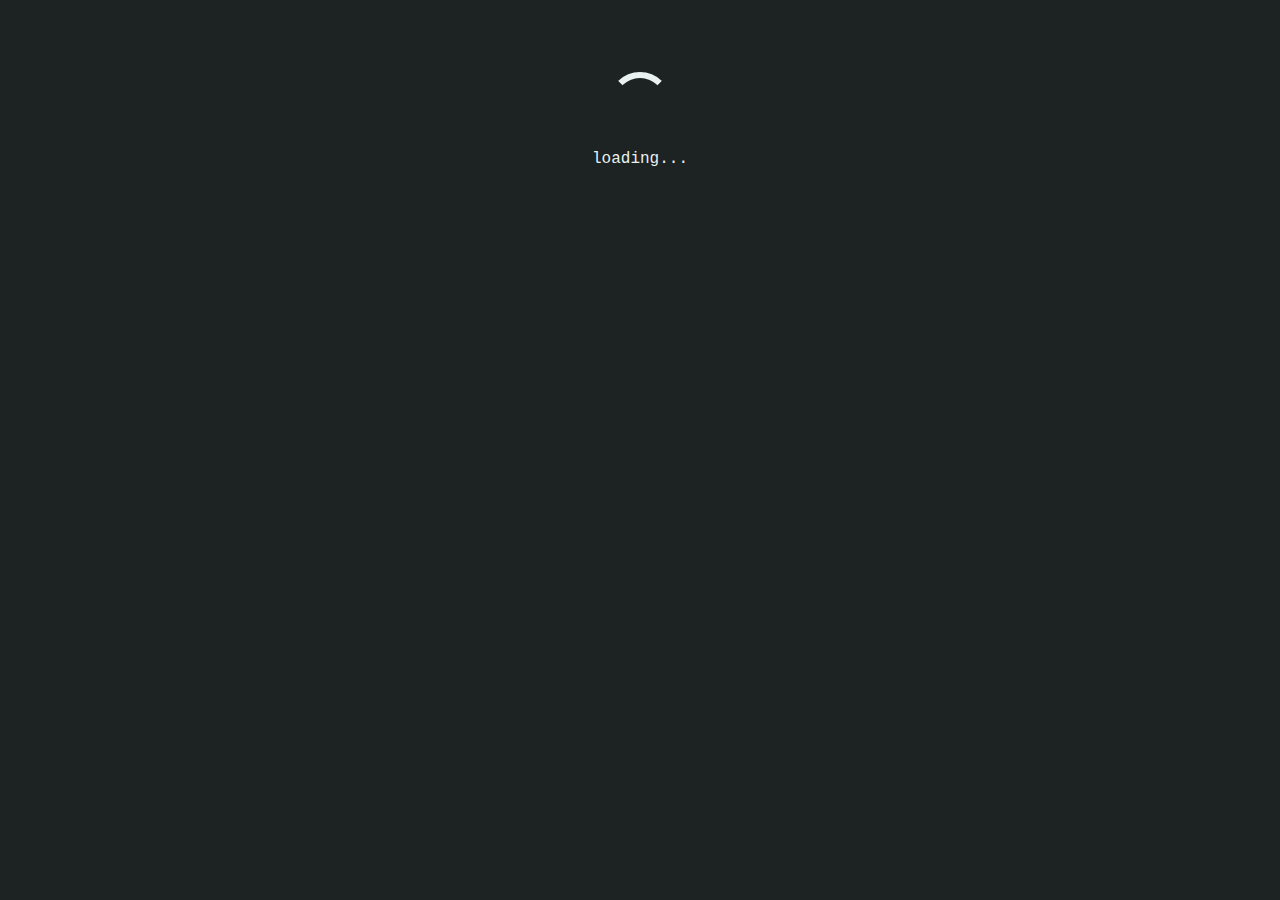
==== index.html @ da8f7b23 "added todo index/css" ====
<!DOCTYPE html>
<html lang="en">
<head>
    <meta charset="UTF-8">
    <meta name="viewport" content="width=device-width, initial-scale=1.0">
    <meta http-equiv="X-UA-Compatible" content="ie=edge">

    <link rel="stylesheet" href="styles.css">


    <title>Assembly Druid</title>
</head>
<body>
    <div class="header">
        <center>
            <div class="loader"></div>
            <p>loading...</p>
        </center>
    </div>
</body>
</html>
---- styles.css ----
html {
    --primaryColor: #1d2222;
    --secondaryColor: #e9f1f1;

    background-color: var(--primaryColor);
    color: var(--secondaryColor);

    font-family: "Courier New", "Courier", monospace;
}

.header {
    padding-top: 4em;
}

.loader {
    border: 6px solid var(--primaryColor);
    border-top: 6px solid var(--secondaryColor);
    border-radius: 50%;
    width: 50px;
    height: 50px;
    animation: spin 2s linear infinite;
}

@keyframes spin {
    0% { transform: rotate(0deg); }
    100% { transform: rotate(360deg); }
}
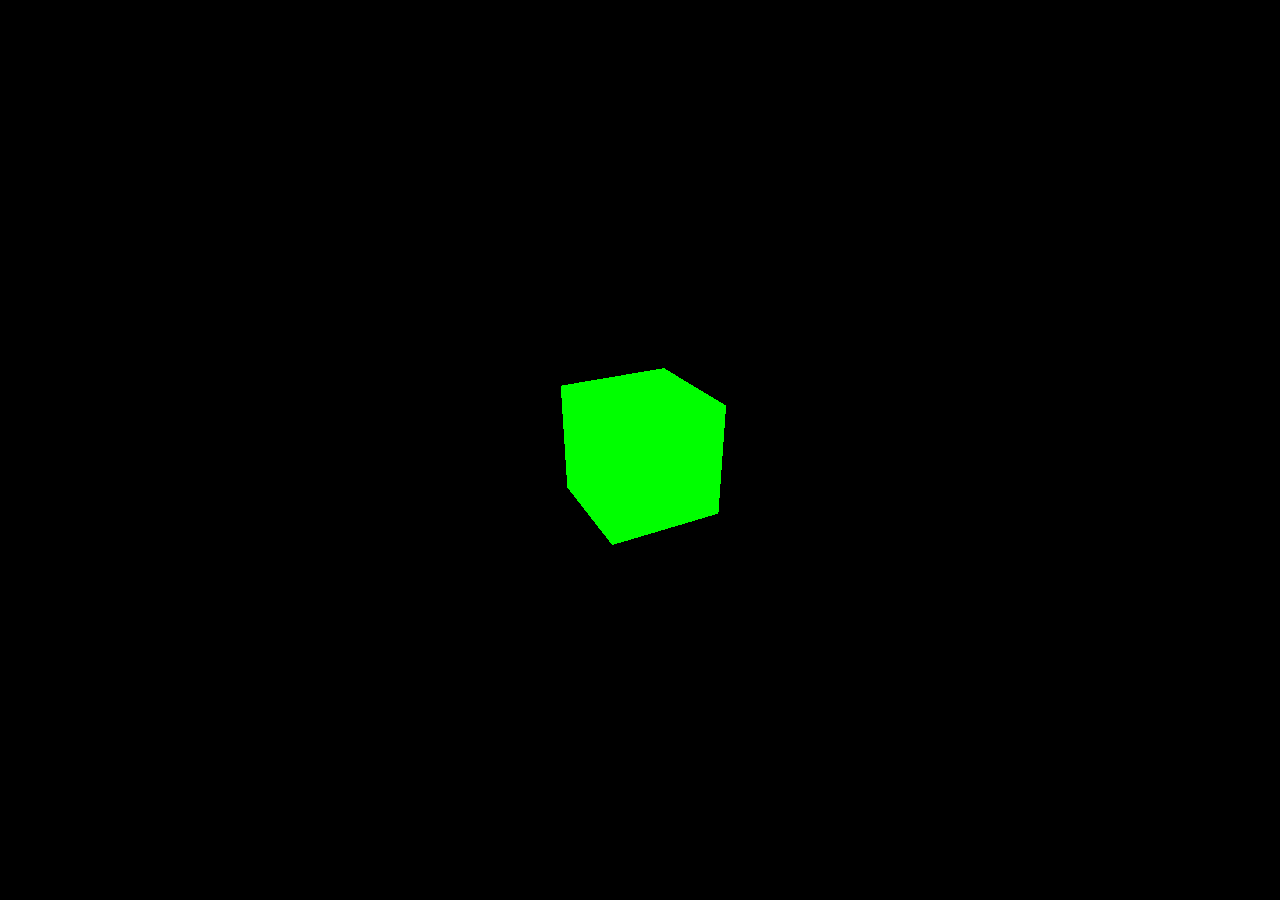
==== commit 71c5842f: "Testing typescript+threejs" ====
--- a/index.html
+++ b/index.html
@@ -1,21 +1,12 @@
 <!DOCTYPE html>
 <html lang="en">
 <head>
-    <meta charset="UTF-8">
-    <meta name="viewport" content="width=device-width, initial-scale=1.0">
-    <meta http-equiv="X-UA-Compatible" content="ie=edge">
-
-    <link rel="stylesheet" href="styles.css">
-
-
-    <title>Assembly Druid</title>
+  <meta charset="UTF-8">
+  <meta name="viewport" content="width=device-width, initial-scale=1.0">
+  <title>Three.js with TypeScript</title>
+  <script type="module" crossorigin src="/assets/index-Bqw72zzY.js"></script>
+  <link rel="stylesheet" crossorigin href="/assets/index-Cz4zGhbH.css">
 </head>
 <body>
-    <div class="header">
-        <center>
-            <div class="loader"></div>
-            <p>loading...</p>
-        </center>
-    </div>
 </body>
-</html>+</html>
--- a/assets/index-Cz4zGhbH.css
+++ b/assets/index-Cz4zGhbH.css
@@ -0,0 +1 @@
+:root{font-family:Inter,system-ui,Avenir,Helvetica,Arial,sans-serif;line-height:1.5;font-weight:400;color-scheme:light dark;color:#ffffffde;background-color:#242424;font-synthesis:none;text-rendering:optimizeLegibility;-webkit-font-smoothing:antialiased;-moz-osx-font-smoothing:grayscale}a{font-weight:500;color:#646cff;text-decoration:inherit}a:hover{color:#535bf2}body{margin:0;display:flex;place-items:center;min-width:320px;min-height:100vh}h1{font-size:3.2em;line-height:1.1}#app{max-width:1280px;margin:0 auto;padding:2rem;text-align:center}.logo{height:6em;padding:1.5em;will-change:filter;transition:filter .3s}.logo:hover{filter:drop-shadow(0 0 2em #646cffaa)}.logo.vanilla:hover{filter:drop-shadow(0 0 2em #3178c6aa)}.card{padding:2em}.read-the-docs{color:#888}button{border-radius:8px;border:1px solid transparent;padding:.6em 1.2em;font-size:1em;font-weight:500;font-family:inherit;background-color:#1a1a1a;cursor:pointer;transition:border-color .25s}button:hover{border-color:#646cff}button:focus,button:focus-visible{outline:4px auto -webkit-focus-ring-color}@media (prefers-color-scheme: light){:root{color:#213547;background-color:#fff}a:hover{color:#747bff}button{background-color:#f9f9f9}}
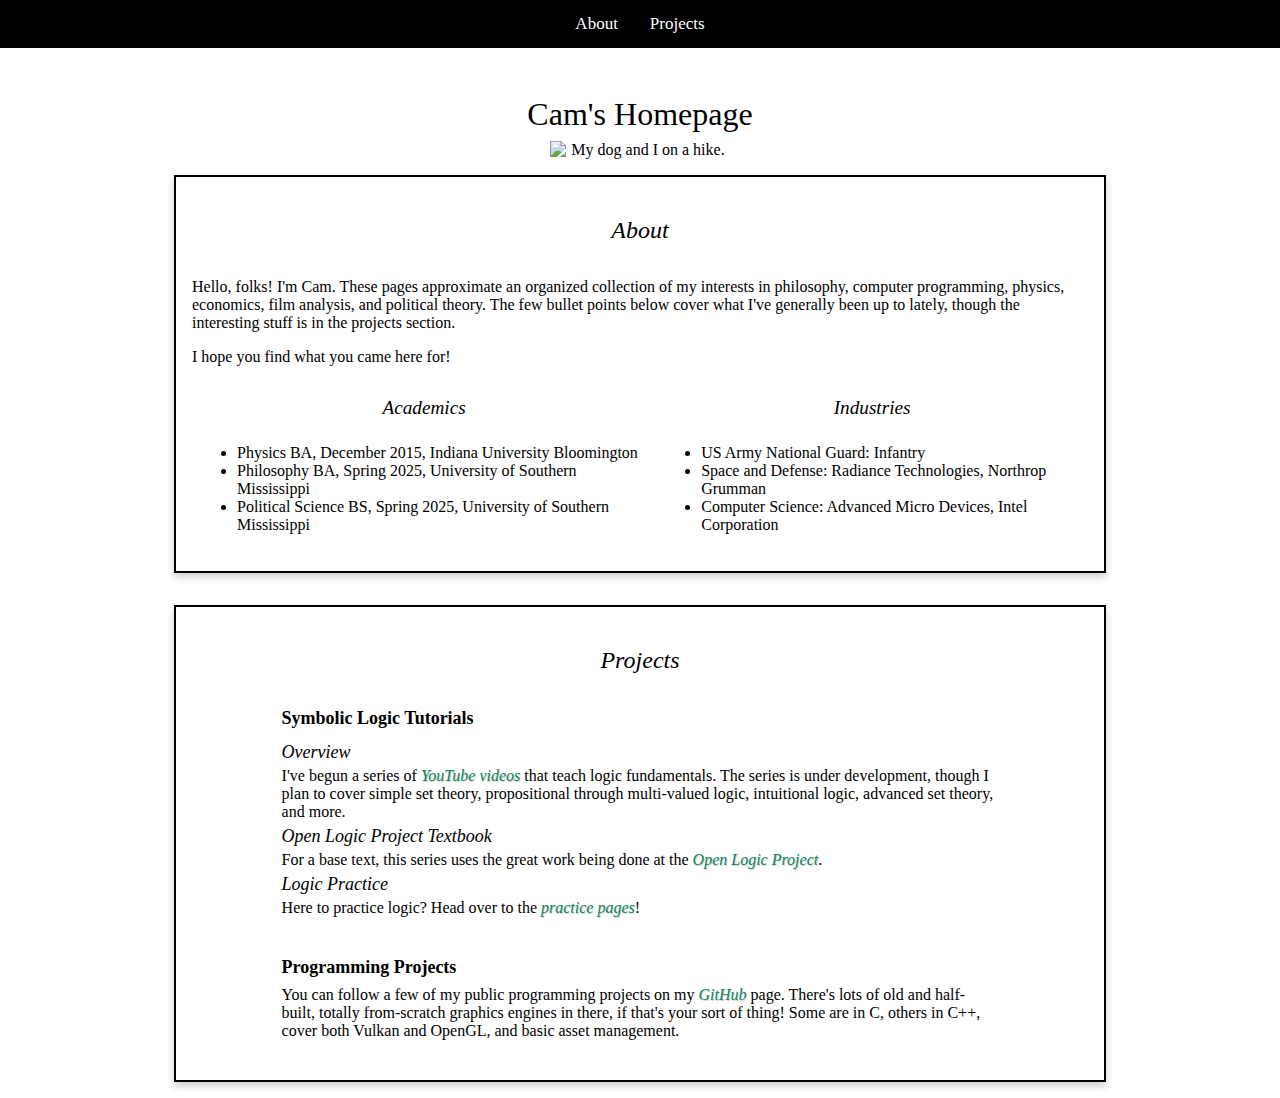
==== commit 05940c7d: "basic page & quiz & threejs test" ====
--- a/index.html
+++ b/index.html
@@ -1,12 +1,119 @@
 <!DOCTYPE html>
 <html lang="en">
+
 <head>
-  <meta charset="UTF-8">
-  <meta name="viewport" content="width=device-width, initial-scale=1.0">
-  <title>Three.js with TypeScript</title>
-  <script type="module" crossorigin src="/assets/index-Bqw72zzY.js"></script>
-  <link rel="stylesheet" crossorigin href="/assets/index-Cz4zGhbH.css">
+    <meta charset="UTF-8" />
+    <meta name="viewport" content="width=device-width, initial-scale=1.0" />
+    <meta http-equiv="X-UA-Compatible" content="ie=edge" />
+
+    <link rel="icon" href="favicon.ico">
+
+    <title>Cameron Farvin's Homepage</title>
+  <link rel="stylesheet" crossorigin href="./assets/styles-C3Kpzuw5.css">
 </head>
+
 <body>
+    <div class="navbar">
+        <a href="#about">About</a>
+        <a href="#projects">Projects</a>
+    </div>
+
+    <div class="header">
+        <div class="title">Cam's Homepage</div>
+        <img class="intro-image" src="Cam & T.jpeg" alt="My dog and I on a hike." />
+    </div>
+
+    <div class="section" id="about">
+        <div class="section-header-1">About</div>
+        <div>
+            <p>
+                Hello, folks! I'm Cam. These pages approximate an organized collection of my interests in philosophy,
+                computer programming, physics, economics, film analysis, and political theory. The few bullet points
+                below cover what I've generally been up to lately, though the interesting stuff is in the projects
+                section.
+            </p>
+            <p>
+                I hope you find what you came here for!
+            </p>
+        </div>
+        <div class="column-container" id="about-columns">
+            <div class="column-container">
+                <div class="column-column">
+                    <div class="section-header-2">Academics</div>
+                    <ul>
+                        <li>
+                            Physics BA, December 2015, Indiana University Bloomington
+                        </li>
+                        <li>
+                            Philosophy BA, Spring 2025, University of Southern Mississippi
+                        </li>
+                        <li>
+                            Political Science BS, Spring 2025, University of Southern Mississippi
+                        </li>
+                    </ul>
+                </div>
+
+                <div class="column-column">
+                    <div class="section-header-2">Industries</div>
+                    <ul>
+                        <li>
+                            US Army National Guard: Infantry
+                        </li>
+                        <li>
+                            Space and Defense: Radiance Technologies, Northrop Grumman
+                        </li>
+                        <li>
+                            Computer Science: Advanced Micro Devices, Intel Corporation
+                        </li>
+                    </ul>
+                </div>
+            </div>
+        </div>
+    </div>
+
+    <div class="section" id="projects">
+        <div class="section-header-1">Projects</div>
+
+        <div class="project">
+            <div class="project-title">Symbolic Logic Tutorials</div>
+            <div class="project-description">
+
+
+                <div>
+                    <div class="section-header-3">Overview</div>
+                    I've begun a series of <a href="https://www.youtube.com/channel/UCCuB_cnlbUFw0fHo5VqwS_w"
+                        class="project-link" target="_blank">YouTube videos</a> that teach logic fundamentals. The
+                    series is under development, though I plan to cover simple set theory, propositional through
+                    multi-valued logic, intuitional logic, advanced set theory, and more.
+                </div>
+
+                <div>
+                    <div class="section-header-3">Open Logic Project Textbook</div>
+                    For a base text, this series uses the great work being done at the <a
+                        href="https://openlogicproject.org/" class="project-link" target="_blank">Open Logic
+                        Project</a>.
+                </div>
+
+                <div>
+                    <div class="section-header-3">Logic Practice</div>
+                    Here to practice logic? Head over to the <a href="/sl_practice.html" class="project-link"
+                        target="_blank">practice pages</a>!
+                </div>
+            </div>
+        </div>
+
+        <div class="project">
+            <div class="project-title">Programming Projects</div>
+            <div class="project-description">
+                You can follow a few of my public programming projects on my
+                <a href="https://github.com/assemblyDruid" class="project-link" target="_blank">GitHub</a> page. There's
+                lots of old
+                and half-built, totally from-scratch graphics engines in there,
+                if that's your sort of thing! Some are in C, others in C++, cover both Vulkan and OpenGL, and basic
+                asset management.
+            </div>
+        </div>
+    </div>
 </body>
-</html>
+
+</html>--- a/assets/styles-C3Kpzuw5.css
+++ b/assets/styles-C3Kpzuw5.css
@@ -0,0 +1 @@
+html{--primaryColor: #ffffff;--secondaryColor: #000000;--accentColor: #49330b;--linkColor: #0c825c;background-color:var(--primaryColor);color:var(--secondaryColor);font-family:Times New Roman,Times,serif;margin:0;padding:0;box-sizing:border-box}body{display:flex;flex-direction:column;align-items:center;width:100%;margin:0;padding:0}.navbar{width:100%;background-color:var(--secondaryColor);overflow:hidden;position:fixed;top:0;left:0;z-index:1000;display:flex;justify-content:center}.navbar a{float:left;display:block;color:var(--primaryColor);text-align:center;padding:14px 16px;text-decoration:none;font-size:17px}.navbar a:hover{background-color:var(--accentColor);color:var(--primaryColor)}.header{padding-top:6em;display:flex;flex-direction:column;justify-content:center;align-items:center;text-align:center}.title{font-size:xx-large;padding-bottom:.25em}.intro-image{width:80%;max-width:600px;height:auto;margin:0 auto}.subtitle{font-size:small;font-style:italic;padding-bottom:2em}.section{border:2px solid var(--secondaryColor);display:flex;flex-direction:column;justify-content:center;align-items:center;width:70%;margin:1em 0;padding:1em;box-shadow:0 4px 8px #0003}.section-header-1{font-size:x-large;font-style:italic;padding-top:1em;padding-bottom:.75em}.section-header-2{text-align:center;font-size:larger;font-style:italic;padding-top:.5em;padding-bottom:.5em}.section-header-3{text-align:left;font-size:large;font-style:italic;padding-top:.25em;padding-bottom:.25em}.project{width:80%;margin:1em auto}.project-title{font-size:large;font-weight:700;margin:0;text-align:left}.project-description{margin:.5em 0;padding:0;text-align:left}.project-link{color:var(--linkColor);font-style:italic;text-decoration:none;margin:0;padding:0;text-align:left;text-shadow:1px 1px 1px rgba(0,0,0,.2);transition:all .5s ease}.project-link:hover{text-decoration:underline;letter-spacing:.6px}.column-container{display:flex;flex-direction:row;justify-content:space-evenly}.column-column{flex:1 1 auto;box-sizing:border-box;margin:5px}@media (max-width: 1200px){.intro-image{width:70%;max-width:500px}.section{width:80%;flex-wrap:wrap}}@media (max-width: 768px){.intro-image{width:60%;max-width:400px}.section{width:80%;flex-wrap:wrap}.column-container{flex-wrap:wrap}.navbar a{float:none;display:block;text-align:left}}@media (max-width: 480px){.intro-image{width:80%;max-width:300px}.title{font-size:large}.section{width:80%;flex-wrap:wrap}.column-container{flex-wrap:wrap}.navbar a{padding:12px;font-size:16px}}
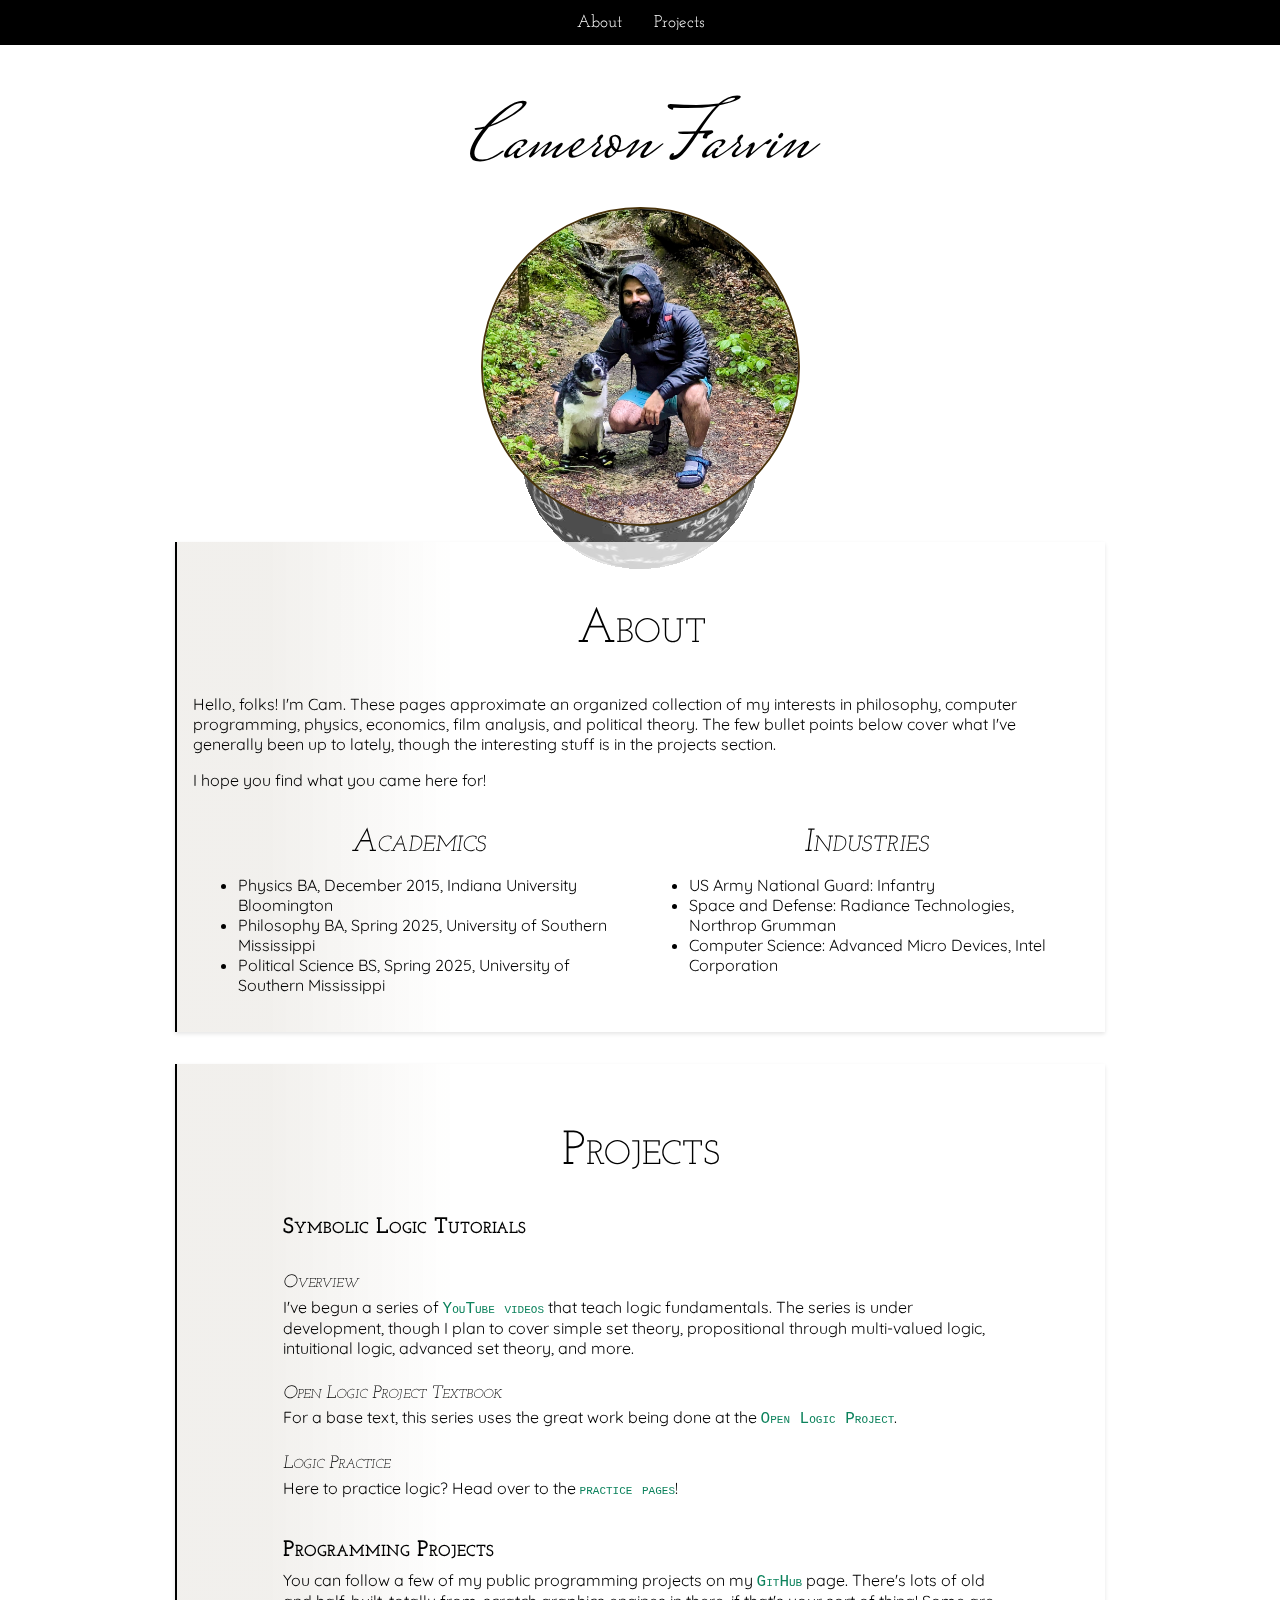
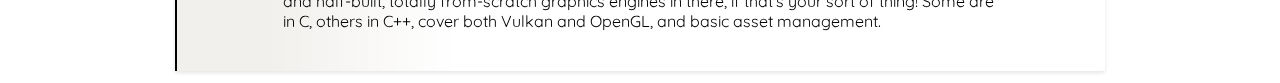
==== commit bb17700c: "Minor style updates; some webgl fun" ====
--- a/index.html
+++ b/index.html
@@ -6,10 +6,18 @@
     <meta name="viewport" content="width=device-width, initial-scale=1.0" />
     <meta http-equiv="X-UA-Compatible" content="ie=edge" />
 
-    <link rel="icon" href="favicon.ico">
+    <link rel="preconnect" href="https://fonts.googleapis.com">
+    <link rel="preconnect" href="https://fonts.gstatic.com" crossorigin>
+    <link
+        href="https://fonts.googleapis.com/css2?family=Josefin+Slab:ital,wght@0,100..700;1,100..700&family=Mrs+Saint+Delafield&family=Quicksand:wght@300..700&display=swap"
+        rel="stylesheet">
 
-    <title>Cameron Farvin's Homepage</title>
-  <link rel="stylesheet" crossorigin href="./assets/styles-C3Kpzuw5.css">
+    <link rel="icon" href="./favicon.ico">
+
+    <title>Cam's Homepage</title>
+  <script type="module" crossorigin src="./assets/main-DUKzkjrp.js"></script>
+  <link rel="modulepreload" crossorigin href="./assets/three.module-BFVI_hjR.js">
+  <link rel="stylesheet" crossorigin href="./assets/three-B8jPxEtf.css">
 </head>
 
 <body>
@@ -19,9 +27,12 @@
     </div>
 
     <div class="header">
-        <div class="title">Cam's Homepage</div>
-        <img class="intro-image" src="Cam & T.jpeg" alt="My dog and I on a hike." />
+        <div class="title">Cameron Farvin</div>
+        <div class="intro-image-container">
+            <img class="intro-image" src="Cam.jpg" alt="Profile photo." />
+        </div>
     </div>
+
 
     <div class="section" id="about">
         <div class="section-header-1">About</div>
@@ -78,7 +89,6 @@
             <div class="project-title">Symbolic Logic Tutorials</div>
             <div class="project-description">
 
-
                 <div>
                     <div class="section-header-3">Overview</div>
                     I've begun a series of <a href="https://www.youtube.com/channel/UCCuB_cnlbUFw0fHo5VqwS_w"
@@ -114,6 +124,8 @@
             </div>
         </div>
     </div>
+
+    <div class="threejs-bg" id="threejs-bg"></div>
 </body>
 
 </html>--- a/assets/three-B8jPxEtf.css
+++ b/assets/three-B8jPxEtf.css
@@ -0,0 +1 @@
+html{--primaryColor: #ffffff;--secondaryColor: #000000;--accentColor: #49330b;--linkColor: #0c825c;background-color:var(--primaryColor);color:var(--secondaryColor);font-family:Quicksand,serif;font-optical-sizing:auto;font-size:1rem;margin:0;padding:0;box-sizing:border-box}body{display:flex;flex-direction:column;align-items:center;width:100%;height:100%;margin:0;padding:0;min-height:100vh}.navbar{width:100%;background-color:var(--secondaryColor);overflow:hidden;top:0;left:0;z-index:1000;display:flex;justify-content:center;font-family:Josefin Slab,monospace}.navbar a{color:var(--primaryColor);text-align:center;padding:14px 16px;text-decoration:none;font-size:17px}.navbar a:hover{background-color:var(--accentColor);color:var(--primaryColor)}.header{display:flex;flex-direction:column;justify-content:center;align-items:center;text-align:center}.threejs-bg{position:fixed;top:0;left:0;min-width:100%;min-height:100%;z-index:-1}.threejs-bg canvas{width:100%;height:100%}.title{font-size:5rem;font-family:Mrs Saint Delafield,cursive;padding-top:.5em}.intro-image-container{aspect-ratio:1 / 1;max-height:35vh;border-radius:50%;overflow:hidden;border:2px solid var(--accentColor)}.intro-image{min-width:100%;min-height:100%;max-height:35vh;aspect-ratio:1 / 1;object-fit:cover;object-position:center}.section{display:flex;flex-direction:column;justify-content:center;align-items:center;width:70%;margin:1em 0;padding:1em;box-shadow:0 2px 4px #0000001a;border:2px solid;border-top:0px;border-right:0px;border-bottom:0px;background:#49330b;background:linear-gradient(90deg,#49330b13 10%,#ffffffbf 30%)}.section-header-1{font-family:Josefin Slab,monospace;font-variant-caps:small-caps;font-size:3rem;padding-top:1em;padding-bottom:.5em}.section-header-2{font-family:Josefin Slab,monospace;font-variant-caps:small-caps;font-size:2rem;text-align:center;font-style:italic;padding-top:.5em}.section-header-3{font-family:Josefin Slab,monospace;font-variant-caps:small-caps;font-size:1.5rem;text-align:left;font-size:large;font-style:italic;padding-top:1.5em;padding-bottom:.25em}.project{width:80%;margin:1em auto}.project-title{font-family:Josefin Slab,monospace;font-variant-caps:small-caps;font-size:1.4rem;font-weight:700;margin:0;text-align:left}.project-description{margin:.5em 0;padding:0;text-align:left}.project-link{font-family:monospace;font-variant-caps:small-caps;color:var(--linkColor);text-decoration:none;margin:0;padding:0;text-align:left}.project-link:hover{text-decoration:underline}.column-container{display:flex;flex-direction:row;justify-content:space-evenly}.column-column{flex:1 1 auto;box-sizing:border-box;margin:5px}@media (max-width: 1200px){.intro-image{width:70%;max-width:500px}.section{width:80%;flex-wrap:wrap}}@media (max-width: 768px){.intro-image{width:60%;max-width:400px}.section{width:80%;flex-wrap:wrap}.column-container{flex-wrap:wrap}.navbar a{float:none;display:block;text-align:left}}@media (max-width: 480px){.intro-image{width:80%;max-width:300px}.title{font-size:large}.section{width:80%;flex-wrap:wrap}.column-container{flex-wrap:wrap}.navbar a{padding:12px;font-size:16px}}
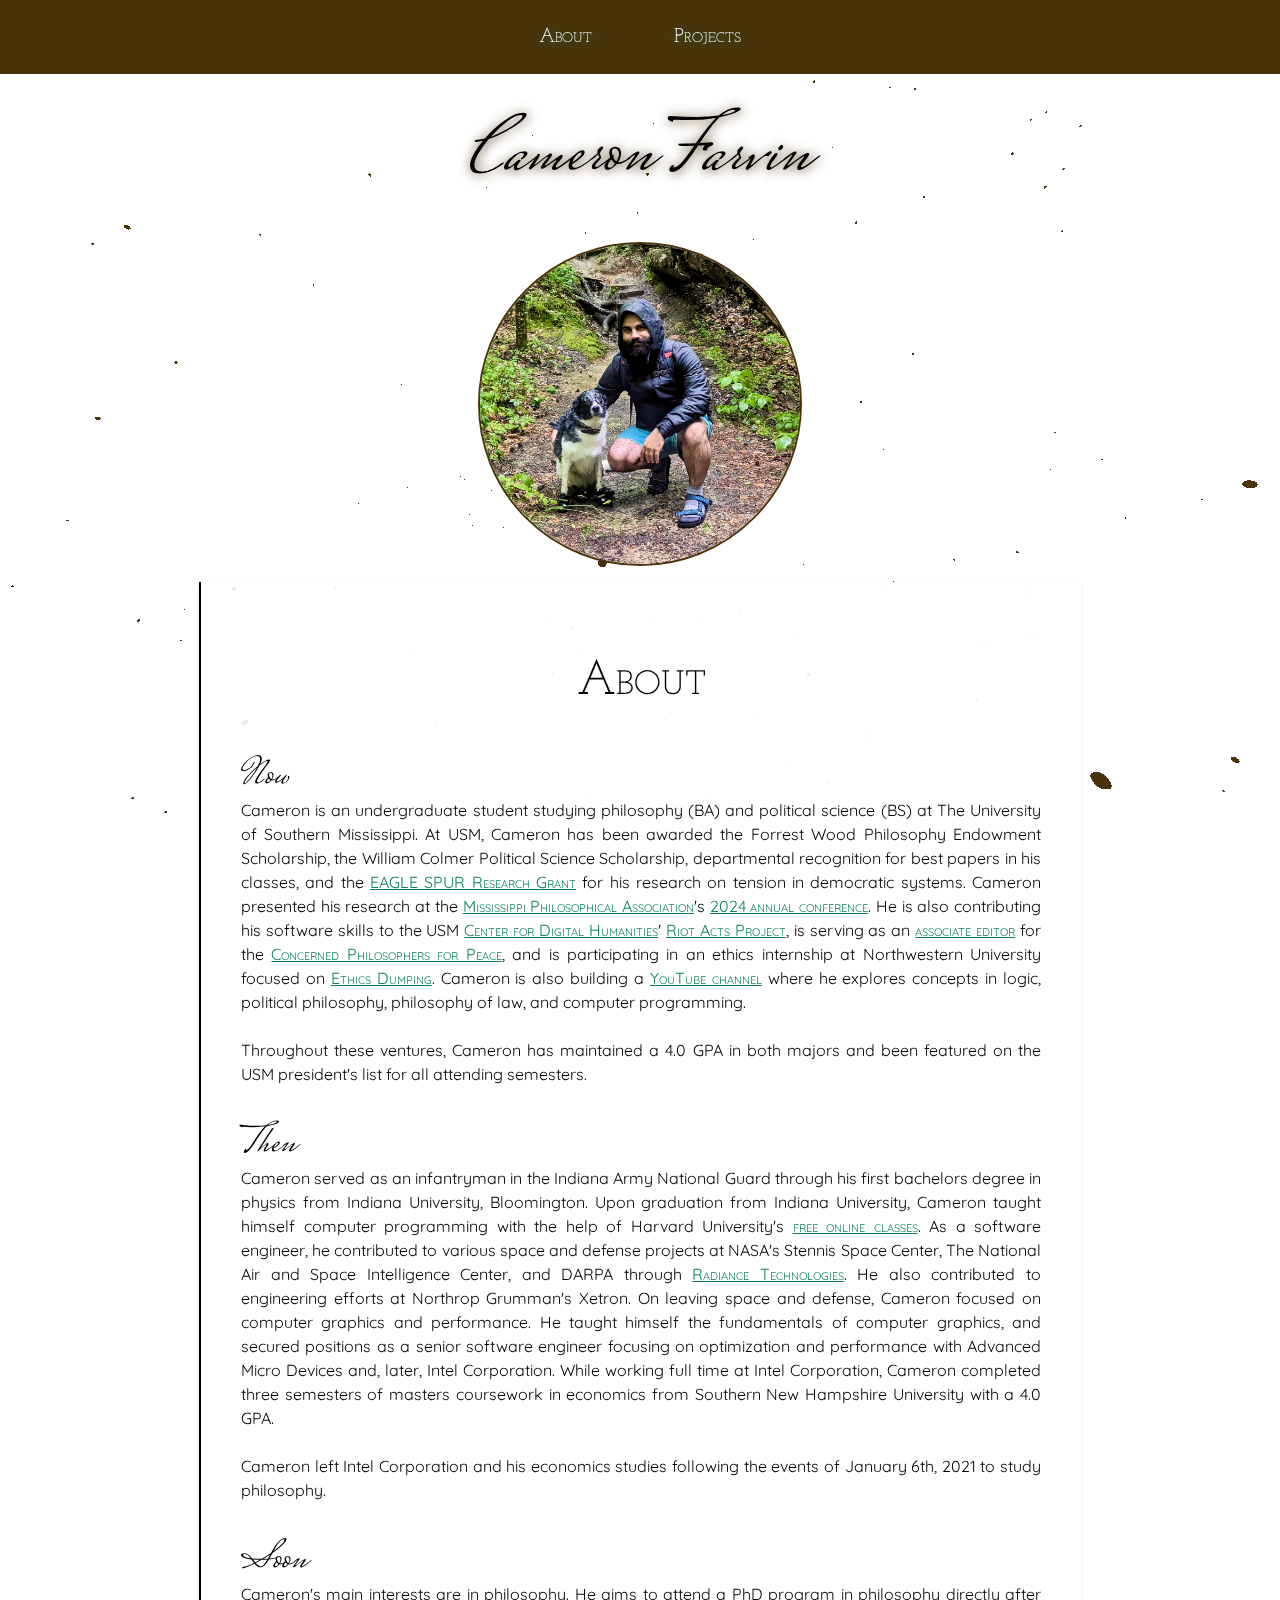
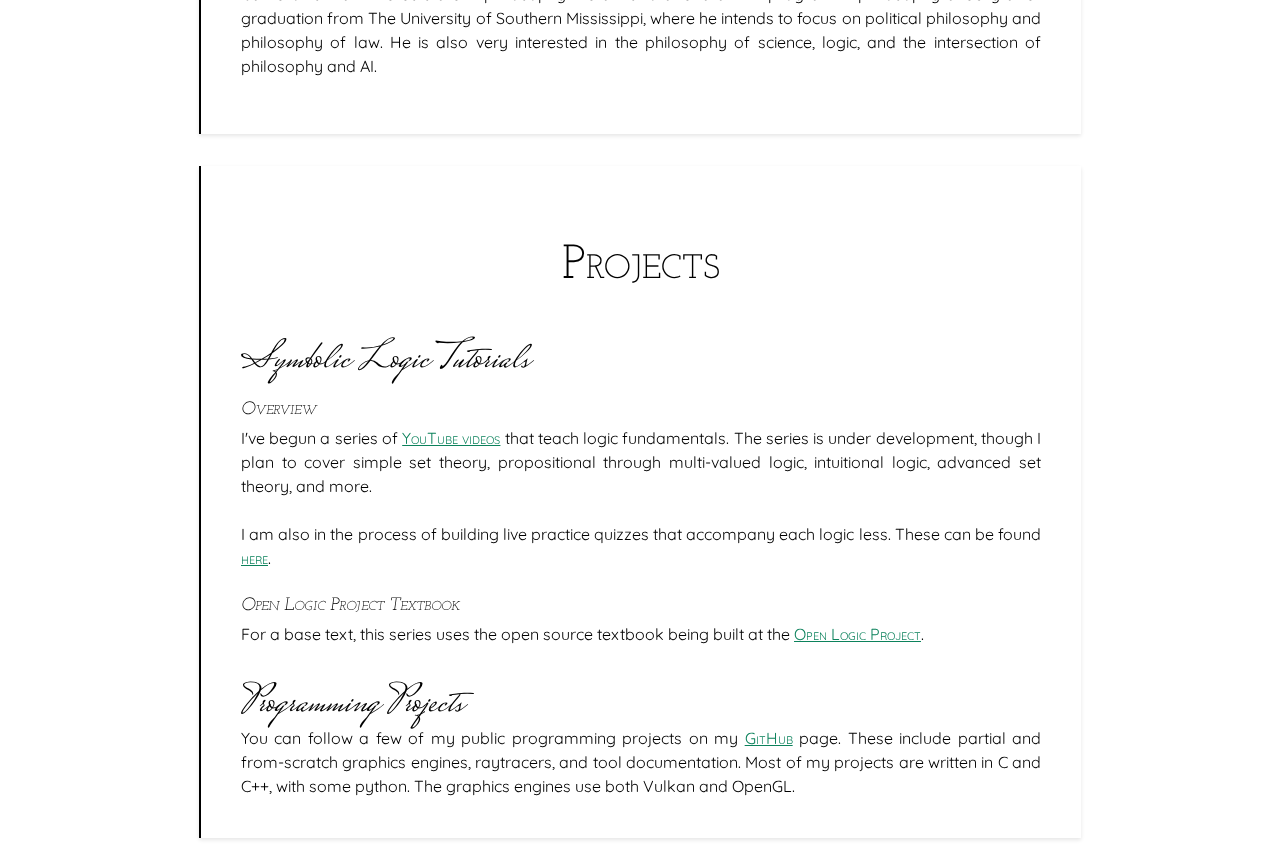
==== commit 4a730bf6: "Removed a great deal of 3js; present a more formal tone" ====
--- a/index.html
+++ b/index.html
@@ -15,117 +15,126 @@
     <link rel="icon" href="./favicon.ico">
 
     <title>Cam's Homepage</title>
-  <script type="module" crossorigin src="./assets/main-DUKzkjrp.js"></script>
-  <link rel="modulepreload" crossorigin href="./assets/three.module-BFVI_hjR.js">
-  <link rel="stylesheet" crossorigin href="./assets/three-B8jPxEtf.css">
+  <script type="module" crossorigin src="./assets/main-Cu1vBQcf.js"></script>
+  <link rel="modulepreload" crossorigin href="./assets/three.module-C072b2XS.js">
+  <link rel="stylesheet" crossorigin href="./assets/three-CjmVOwJv.css">
 </head>
 
 <body>
+    <div id="threejs-bg" class="threejs-bg"></div>
+
     <div class="navbar">
         <a href="#about">About</a>
         <a href="#projects">Projects</a>
     </div>
 
     <div class="header">
-        <div class="title">Cameron Farvin</div>
+        <div class="cam-title">Cameron Farvin</div>
         <div class="intro-image-container">
             <img class="intro-image" src="Cam.jpg" alt="Profile photo." />
         </div>
     </div>
 
-
     <div class="section" id="about">
-        <div class="section-header-1">About</div>
+        <div class="header-1">About</div>
         <div>
             <p>
-                Hello, folks! I'm Cam. These pages approximate an organized collection of my interests in philosophy,
-                computer programming, physics, economics, film analysis, and political theory. The few bullet points
-                below cover what I've generally been up to lately, though the interesting stuff is in the projects
-                section.
+            <div class=header-2>Now</div>
+            Cameron is an undergraduate student studying philosophy (BA) and political science (BS) at The University of
+            Southern Mississippi. At USM, Cameron has been awarded the Forrest Wood Philosophy Endowment Scholarship,
+            the William
+            Colmer Political Science Scholarship, departmental recognition for
+            best papers in his classes, and the <a
+                href="https://www.usm.edu/undergraduate-research/eagle-scholars-program-undergraduate-research-eagle-spur.php"
+                class="project-link" target="_blank">EAGLE SPUR Research Grant</a> for his research on tension in
+            democratic systems. Cameron presented his research at the <a href="https://msphil.com/" class="project-link"
+                target="_blank">Mississippi Philosophical Association</a>'s <a href="https://www.muw.edu/llp/mpac/"
+                class="project-link" target="_blank">2024 annual conference</a>. He is also contributing his software
+            skills to the USM <a href="https://www.usm.edu/digital-humanities/index.php" class="project-link"
+                target="_blank">Center for Digital Humanities</a>' <a href="https://riotacts.org/" class="project-link"
+                target="_blank">Riot Acts Project</a>, is serving as an <a
+                href="https://ecommons.udayton.edu/concerned_philosophers/51/" class="project-link"
+                target="_blank">associate editor</a> for the <a href="https://peacephilosophy.org/" class="project-link"
+                target="_blank">Concerned Philosophers for Peace</a>, and is participating in an ethics internship at
+            Northwestern University
+            focused on <a
+                href="https://galter.northwestern.edu/news/investigation-of-ethics-dumping-cases-at-galter-library"
+                class="project-link" target="_blank">Ethics Dumping</a>. Cameron is also building a <a
+                href="https://www.youtube.com/channel/UCCuB_cnlbUFw0fHo5VqwS_w" class="project-link"
+                target="_blank">YouTube channel</a> where he explores concepts in logic, political philosophy,
+            philosophy of law, and computer programming.
+            <br>
+            <br>
+            Throughout these ventures, Cameron has maintained a 4.0 GPA in both majors and been featured on the USM
+            president's list for all attending semesters.
             </p>
             <p>
-                I hope you find what you came here for!
+            <div class=header-2>Then</div>
+            Cameron served as an infantryman in the Indiana Army National Guard through his first bachelors degree in
+            physics from Indiana University, Bloomington. Upon graduation from Indiana University, Cameron taught
+            himself computer programming with the help of Harvard University's <a
+                href="https://pll.harvard.edu/course/cs50-introduction-computer-science" class="project-link"
+                target="_blank">free online classes</a>. As a software engineer, he contributed to various space and
+            defense projects at NASA's Stennis
+            Space Center, The National Air and Space Intelligence Center, and DARPA through <a
+                href="https://www.radiancetech.com/" class="project-link" target="_blank">Radiance Technologies</a>. He
+            also contributed to engineering efforts at <a
+                href="https://www.northropgrumman.com/who-we-are/business-sectors/mission-systems" class="project-link"
+                target="_blank"></a>Northrop Grumman's Xetron. On leaving space and defense, Cameron
+            focused on computer graphics and performance. He taught himself the fundamentals of computer graphics, and
+            secured positions as a senior software engineer focusing on optimization and performance with Advanced Micro
+            Devices and, later, Intel Corporation. While working full time
+            at Intel Corporation, Cameron completed three semesters of masters coursework in economics from Southern New
+            Hampshire University with a 4.0 GPA.
+            <br>
+            <br>
+            Cameron left Intel Corporation and his economics studies following the events of January 6th, 2021 to study
+            philosophy.
+            </p>
+            <p>
+            <div class=header-2>Soon</div>
+            Cameron's main interests are in philosophy. He aims to attend a PhD program in philosophy directly after
+            graduation from The University of Southern Mississippi, where he intends to focus on political philosophy
+            and philosophy of law. He is also very interested in the philosophy of science, logic, and the intersection
+            of
+            philosophy and AI.
             </p>
         </div>
-        <div class="column-container" id="about-columns">
-            <div class="column-container">
-                <div class="column-column">
-                    <div class="section-header-2">Academics</div>
-                    <ul>
-                        <li>
-                            Physics BA, December 2015, Indiana University Bloomington
-                        </li>
-                        <li>
-                            Philosophy BA, Spring 2025, University of Southern Mississippi
-                        </li>
-                        <li>
-                            Political Science BS, Spring 2025, University of Southern Mississippi
-                        </li>
-                    </ul>
-                </div>
+    </div>
 
-                <div class="column-column">
-                    <div class="section-header-2">Industries</div>
-                    <ul>
-                        <li>
-                            US Army National Guard: Infantry
-                        </li>
-                        <li>
-                            Space and Defense: Radiance Technologies, Northrop Grumman
-                        </li>
-                        <li>
-                            Computer Science: Advanced Micro Devices, Intel Corporation
-                        </li>
-                    </ul>
-                </div>
+    <div class="section" id="projects">
+        <div class="header-1">Projects</div>
+
+        <div>
+            <div class="header-2">Symbolic Logic Tutorials</div>
+
+            <p>
+            <div class="header-3">Overview</div>
+            I've begun a series of <a href="https://www.youtube.com/channel/UCCuB_cnlbUFw0fHo5VqwS_w"
+                class="project-link" target="_blank">YouTube videos</a> that teach logic fundamentals. The
+            series is under development, though I plan to cover simple set theory, propositional through
+            multi-valued logic, intuitional logic, advanced set theory, and more.
+            <br>
+            <br>
+            I am also in the process of building live practice quizzes that accompany each logic less. These can be
+            found <a href="/sl_practice.html" class="project-link" target="_blank">here</a>.
+            </p>
+
+            <p>
+            <div class="header-3">Open Logic Project Textbook</div>
+            For a base text, this series uses the open source textbook being built at the <a
+                href="https://openlogicproject.org/" class="project-link" target="_blank">Open Logic Project</a>.
+            </p>
+
+
+            <div class="header-2">Programming Projects</div>
+            <div class="project-description">
+                You can follow a few of my public programming projects on my
+                <a href="https://github.com/cameronfarvin" class="project-link" target="_blank">GitHub</a> page. These include partial and from-scratch graphics engines, raytracers, and tool documentation. Most of my projects are written in C and C++, with some python. The graphics engines use both Vulkan and OpenGL.
             </div>
         </div>
     </div>
 
-    <div class="section" id="projects">
-        <div class="section-header-1">Projects</div>
-
-        <div class="project">
-            <div class="project-title">Symbolic Logic Tutorials</div>
-            <div class="project-description">
-
-                <div>
-                    <div class="section-header-3">Overview</div>
-                    I've begun a series of <a href="https://www.youtube.com/channel/UCCuB_cnlbUFw0fHo5VqwS_w"
-                        class="project-link" target="_blank">YouTube videos</a> that teach logic fundamentals. The
-                    series is under development, though I plan to cover simple set theory, propositional through
-                    multi-valued logic, intuitional logic, advanced set theory, and more.
-                </div>
-
-                <div>
-                    <div class="section-header-3">Open Logic Project Textbook</div>
-                    For a base text, this series uses the great work being done at the <a
-                        href="https://openlogicproject.org/" class="project-link" target="_blank">Open Logic
-                        Project</a>.
-                </div>
-
-                <div>
-                    <div class="section-header-3">Logic Practice</div>
-                    Here to practice logic? Head over to the <a href="/sl_practice.html" class="project-link"
-                        target="_blank">practice pages</a>!
-                </div>
-            </div>
-        </div>
-
-        <div class="project">
-            <div class="project-title">Programming Projects</div>
-            <div class="project-description">
-                You can follow a few of my public programming projects on my
-                <a href="https://github.com/assemblyDruid" class="project-link" target="_blank">GitHub</a> page. There's
-                lots of old
-                and half-built, totally from-scratch graphics engines in there,
-                if that's your sort of thing! Some are in C, others in C++, cover both Vulkan and OpenGL, and basic
-                asset management.
-            </div>
-        </div>
-    </div>
-
-    <div class="threejs-bg" id="threejs-bg"></div>
 </body>
 
 </html>--- a/assets/three-CjmVOwJv.css
+++ b/assets/three-CjmVOwJv.css
@@ -0,0 +1 @@
+html{--primaryColor: #ffffff;--secondaryColor: #000000;--accentColor: #49330b;--linkColor: #0c825c;--introImageHeight: 20rem;background-color:var(--primaryColor);color:var(--secondaryColor);font-family:Quicksand,serif;font-optical-sizing:auto;font-size:1rem;margin:0;padding:0;box-sizing:border-box}body{display:flex;flex-direction:column;align-items:center;width:100%;height:100%;min-height:100vh;margin:0;padding:0;line-height:1.5rem;text-align:justify}.navbar{width:100%;background-color:var(--accentColor);overflow:hidden;top:0;left:0;z-index:1000;display:flex;justify-content:center;font-family:Josefin Slab,monospace;transition:all 1s}.navbar a{text-align:center;text-decoration:none;font-size:1.25rem;font-variant:small-caps;text-shadow:.15rem .15rem .75rem var(--linkColor);padding:1.5rem 2.5rem;color:var(--primaryColor);border:.1rem solid var(--accentColor);transition:all 1s}.navbar a:hover{background-color:var(--linkColor);color:var(--primaryColor);border:.1rem solid var(--secondaryColor);text-shadow:.15rem .15rem .75rem var(--accentColor)}.header{display:flex;flex-direction:column;justify-content:center;align-items:center;text-align:center}.cam-title{font-size:5rem;font-family:Mrs Saint Delafield,cursive;line-height:4.5rem;text-shadow:.05rem .05rem .75rem var(--accentColor);margin:3rem}.intro-image-container{aspect-ratio:1 / 1;max-height:var(--introImageHeight);border-radius:50%;overflow:hidden;border:2px solid var(--accentColor)}.intro-image{min-width:100%;min-height:100%;max-height:var(--introImageHeight);aspect-ratio:1 / 1;object-fit:cover;object-position:center}.section{display:flex;flex-direction:column;justify-content:center;align-items:center;min-width:50rem;max-width:50rem;height:100%;margin:1rem 0;padding:2.5rem;box-shadow:0 2px 4px #0000001a;border:2px solid;border-top:0px;border-right:0px;border-bottom:0px;background-color:#ffffffe6}@media (max-width: 850px){.section{max-width:85%;min-width:85%;padding:1.5rem}}.threejs-bg{position:fixed;top:0;left:0;width:100%;height:100%;z-index:-1}.header-1{display:flex;font-family:Josefin Slab,monospace;font-variant-caps:small-caps;font-size:3rem;padding-top:1em;padding-bottom:.5em}.header-2{text-align:left;font-size:2.5rem;font-family:Mrs Saint Delafield,cursive;margin-top:3rem;margin-bottom:.5rem}.header-3{font-family:Josefin Slab,monospace;font-variant-caps:small-caps;font-size:1.25rem;text-align:left;font-size:large;font-style:italic;margin-top:1.5rem;margin-bottom:.25rem}.project-link{font-variant-caps:small-caps;color:var(--linkColor);transition:all 1s}.project-link:hover{text-decoration:underline;text-shadow:.05rem .05rem .75rem var(--accentColor)}
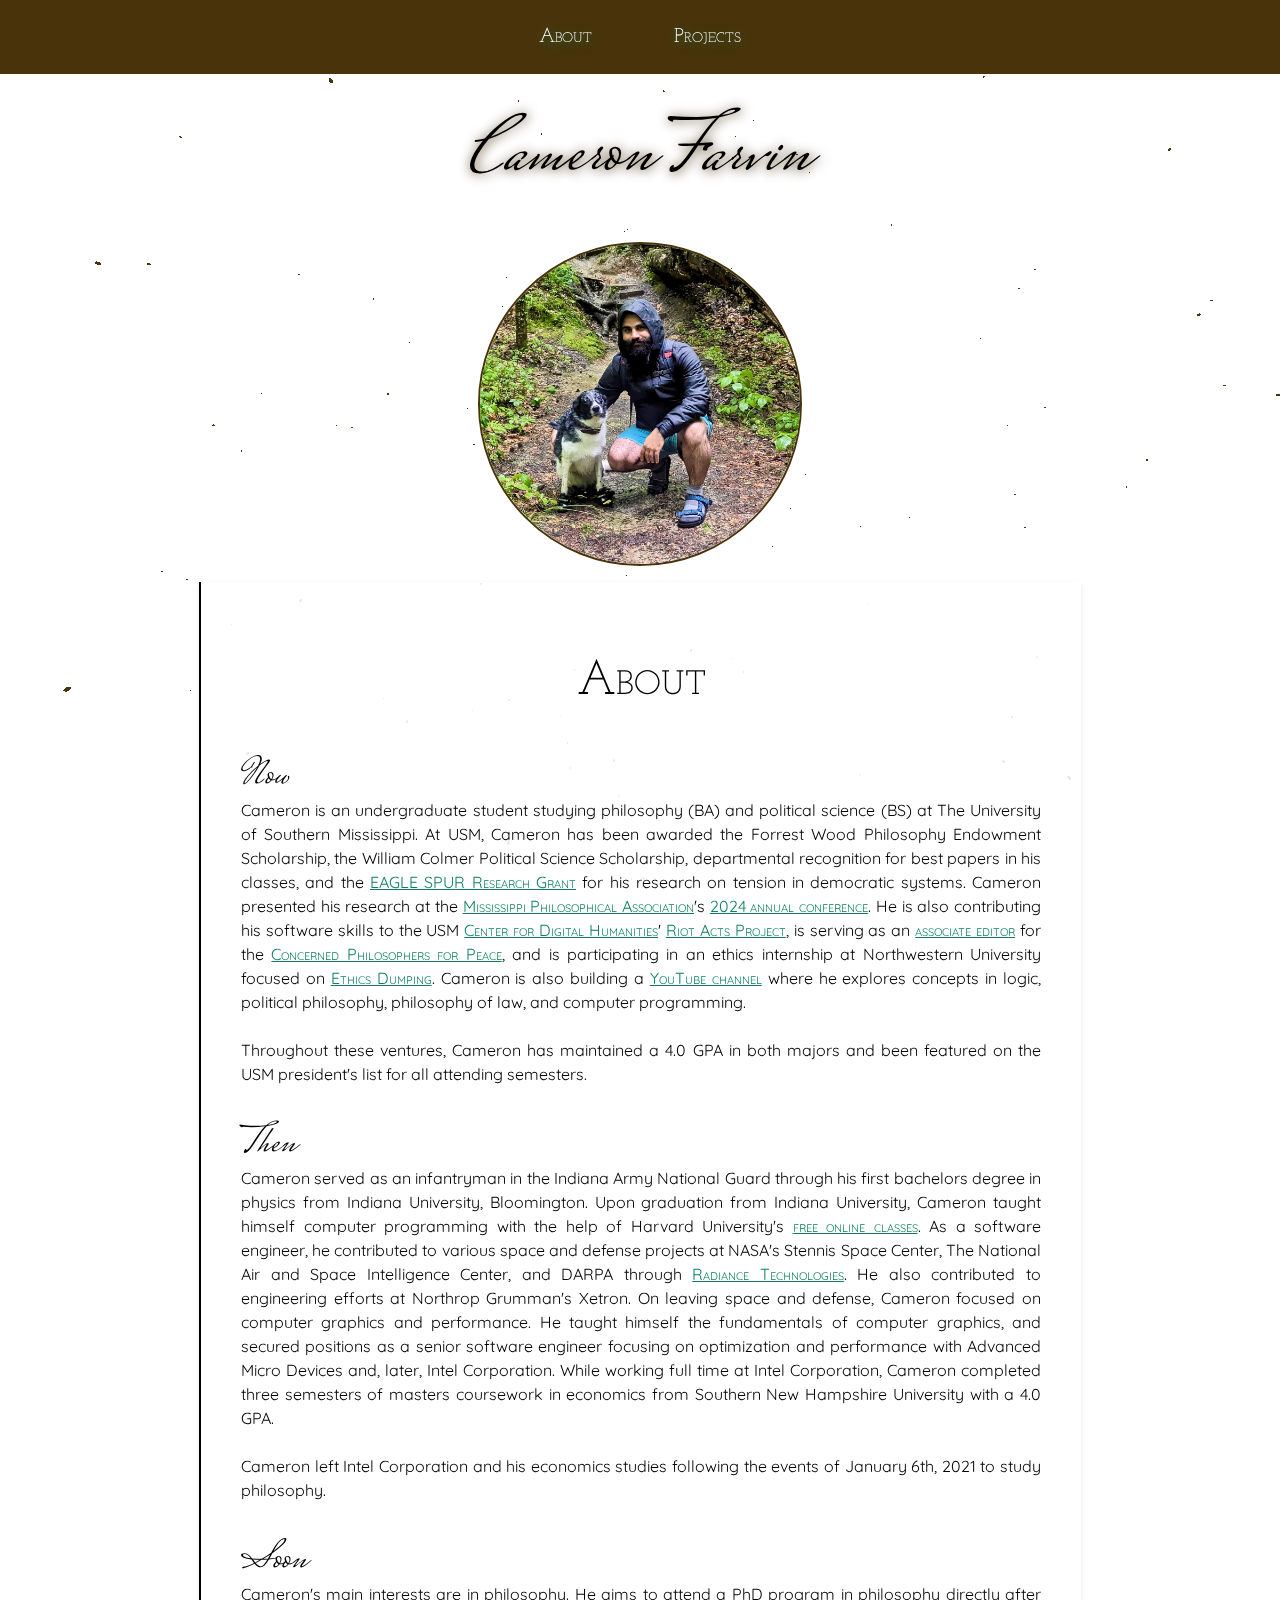
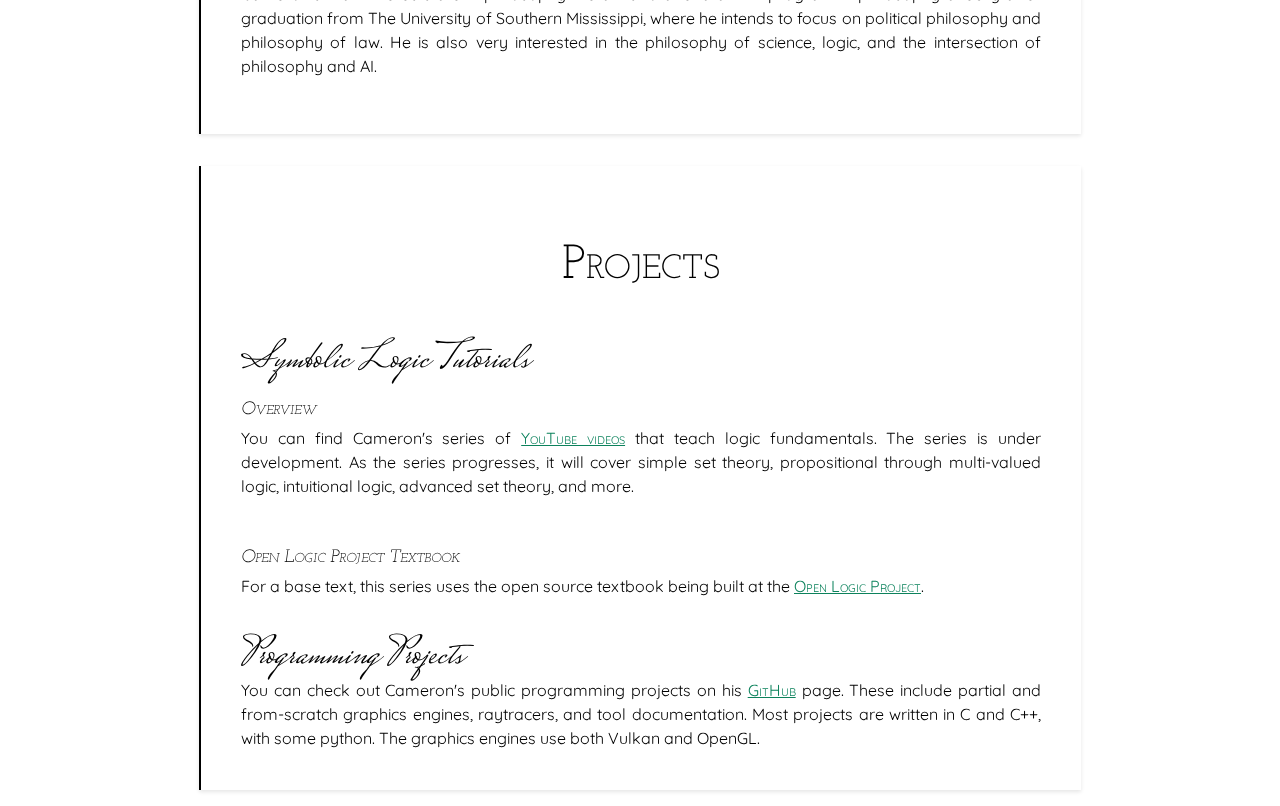
==== commit debe7bbe: "Removing practice-logic references for now—zbb" ====
--- a/index.html
+++ b/index.html
@@ -15,9 +15,8 @@
     <link rel="icon" href="./favicon.ico">
 
     <title>Cam's Homepage</title>
-  <script type="module" crossorigin src="./assets/main-Cu1vBQcf.js"></script>
-  <link rel="modulepreload" crossorigin href="./assets/three.module-C072b2XS.js">
-  <link rel="stylesheet" crossorigin href="./assets/three-CjmVOwJv.css">
+  <script type="module" crossorigin src="./assets/main-B4ZvZkfi.js"></script>
+  <link rel="stylesheet" crossorigin href="./assets/main-CjmVOwJv.css">
 </head>
 
 <body>
@@ -110,15 +109,12 @@
 
             <p>
             <div class="header-3">Overview</div>
-            I've begun a series of <a href="https://www.youtube.com/channel/UCCuB_cnlbUFw0fHo5VqwS_w"
+            You can find Cameron's series of <a href="https://www.youtube.com/channel/UCCuB_cnlbUFw0fHo5VqwS_w"
                 class="project-link" target="_blank">YouTube videos</a> that teach logic fundamentals. The
-            series is under development, though I plan to cover simple set theory, propositional through
+            series is under development. As the series progresses, it will cover simple set theory, propositional through
             multi-valued logic, intuitional logic, advanced set theory, and more.
             <br>
             <br>
-            I am also in the process of building live practice quizzes that accompany each logic less. These can be
-            found <a href="/sl_practice.html" class="project-link" target="_blank">here</a>.
-            </p>
 
             <p>
             <div class="header-3">Open Logic Project Textbook</div>
@@ -129,8 +125,8 @@
 
             <div class="header-2">Programming Projects</div>
             <div class="project-description">
-                You can follow a few of my public programming projects on my
-                <a href="https://github.com/cameronfarvin" class="project-link" target="_blank">GitHub</a> page. These include partial and from-scratch graphics engines, raytracers, and tool documentation. Most of my projects are written in C and C++, with some python. The graphics engines use both Vulkan and OpenGL.
+                You can check out Cameron's public programming projects on his
+                <a href="https://github.com/cameronfarvin" class="project-link" target="_blank">GitHub</a> page. These include partial and from-scratch graphics engines, raytracers, and tool documentation. Most projects are written in C and C++, with some python. The graphics engines use both Vulkan and OpenGL.
             </div>
         </div>
     </div>
--- a/assets/main-CjmVOwJv.css
+++ b/assets/main-CjmVOwJv.css
@@ -0,0 +1 @@
+html{--primaryColor: #ffffff;--secondaryColor: #000000;--accentColor: #49330b;--linkColor: #0c825c;--introImageHeight: 20rem;background-color:var(--primaryColor);color:var(--secondaryColor);font-family:Quicksand,serif;font-optical-sizing:auto;font-size:1rem;margin:0;padding:0;box-sizing:border-box}body{display:flex;flex-direction:column;align-items:center;width:100%;height:100%;min-height:100vh;margin:0;padding:0;line-height:1.5rem;text-align:justify}.navbar{width:100%;background-color:var(--accentColor);overflow:hidden;top:0;left:0;z-index:1000;display:flex;justify-content:center;font-family:Josefin Slab,monospace;transition:all 1s}.navbar a{text-align:center;text-decoration:none;font-size:1.25rem;font-variant:small-caps;text-shadow:.15rem .15rem .75rem var(--linkColor);padding:1.5rem 2.5rem;color:var(--primaryColor);border:.1rem solid var(--accentColor);transition:all 1s}.navbar a:hover{background-color:var(--linkColor);color:var(--primaryColor);border:.1rem solid var(--secondaryColor);text-shadow:.15rem .15rem .75rem var(--accentColor)}.header{display:flex;flex-direction:column;justify-content:center;align-items:center;text-align:center}.cam-title{font-size:5rem;font-family:Mrs Saint Delafield,cursive;line-height:4.5rem;text-shadow:.05rem .05rem .75rem var(--accentColor);margin:3rem}.intro-image-container{aspect-ratio:1 / 1;max-height:var(--introImageHeight);border-radius:50%;overflow:hidden;border:2px solid var(--accentColor)}.intro-image{min-width:100%;min-height:100%;max-height:var(--introImageHeight);aspect-ratio:1 / 1;object-fit:cover;object-position:center}.section{display:flex;flex-direction:column;justify-content:center;align-items:center;min-width:50rem;max-width:50rem;height:100%;margin:1rem 0;padding:2.5rem;box-shadow:0 2px 4px #0000001a;border:2px solid;border-top:0px;border-right:0px;border-bottom:0px;background-color:#ffffffe6}@media (max-width: 850px){.section{max-width:85%;min-width:85%;padding:1.5rem}}.threejs-bg{position:fixed;top:0;left:0;width:100%;height:100%;z-index:-1}.header-1{display:flex;font-family:Josefin Slab,monospace;font-variant-caps:small-caps;font-size:3rem;padding-top:1em;padding-bottom:.5em}.header-2{text-align:left;font-size:2.5rem;font-family:Mrs Saint Delafield,cursive;margin-top:3rem;margin-bottom:.5rem}.header-3{font-family:Josefin Slab,monospace;font-variant-caps:small-caps;font-size:1.25rem;text-align:left;font-size:large;font-style:italic;margin-top:1.5rem;margin-bottom:.25rem}.project-link{font-variant-caps:small-caps;color:var(--linkColor);transition:all 1s}.project-link:hover{text-decoration:underline;text-shadow:.05rem .05rem .75rem var(--accentColor)}
